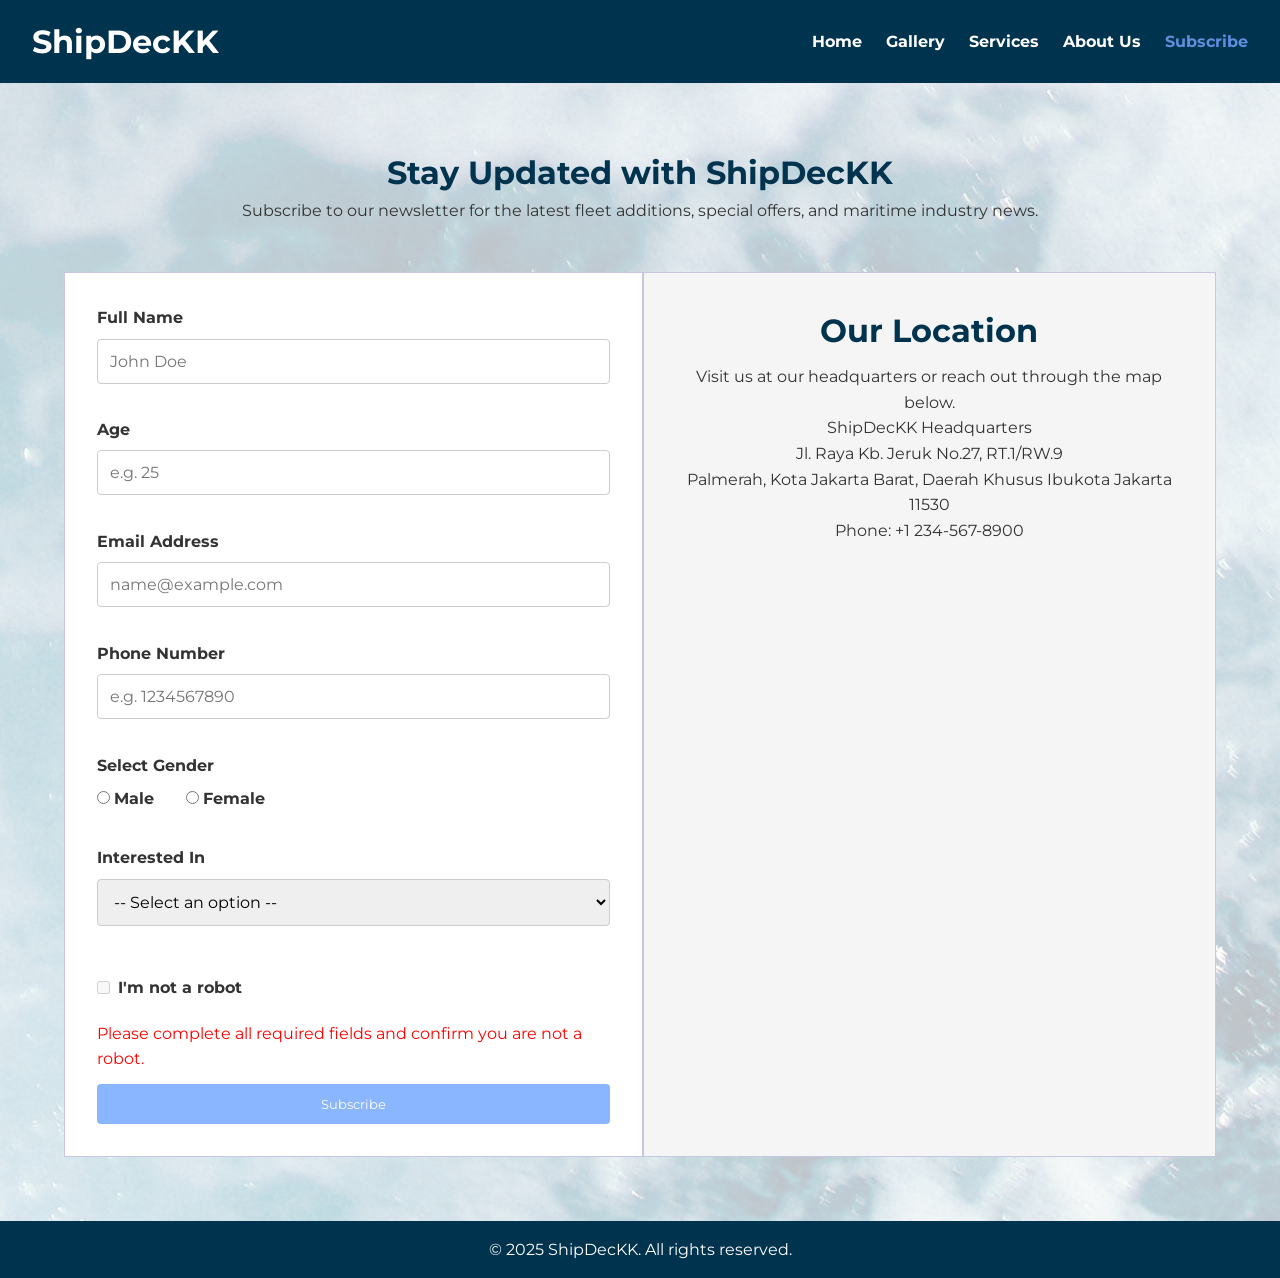
==== subscribe.html @ 66f79c5e "First commit" ====
<!DOCTYPE html>
<html lang="en">
<head>
  <meta charset="UTF-8">
  <meta name="viewport" content="width=device-width, initial-scale=1.0">
  <title>ShipDecKK - Subscribe</title>
  <link rel="stylesheet" href="css/styles.css"><link rel="preconnect" href="https://fonts.googleapis.com">
  <link rel="preconnect" href="https://fonts.gstatic.com" crossorigin>
  <link href="https://fonts.googleapis.com/css2?family=Montserrat:ital,wght@0,100..900;1,100..900&family=Poppins:ital,wght@0,100;0,200;0,300;0,400;0,500;0,600;0,700;0,800;0,900;1,100;1,200;1,300;1,400;1,500;1,600;1,700;1,800;1,900&family=Roboto:ital,wght@0,100..900;1,100..900&display=swap" rel="stylesheet">
</head>
<body>
  <header>
    <h1>ShipDecKK</h1>
    <div class="nav-toggle" id="navToggle">
      <span></span>
      <span></span>
      <span></span>
    </div>
    <nav>
      <ul id="navMenu">
        <li><a href="index.html">Home</a></li>
        <li><a href="gallery.html">Gallery</a></li>
        <li><a href="services.html">Services</a></li>
        <li><a href="about.html">About Us</a></li>
        <li><a href="subscribe.html" class="active">Subscribe</a></li>
      </ul>
    </nav>
  </header>

  <main>
    <section class="subscribe">
      <h2>Stay Updated with ShipDecKK</h2>
      <p>Subscribe to our newsletter for the latest fleet additions, special offers, and maritime industry news.</p>
      <div class="subscribe-contents">
        <form class="subscribe-form">
          <div class="form-attribute name-input">
            <label for="name">Full Name</label>
            <input type="text" id="name" name="name" placeholder="John Doe" required>
            <small id="nameError" class="error-message">Please enter your full name.</small>
          </div>

          <div class="form-attribute age-input">
            <label for="age">Age</label>
            <input type="number" id="age" name="age" placeholder="e.g. 25" min="1" max="120" required>
            <small id="ageError" class="error-message">Please enter a valid age (1-120).</small>
          </div>
        
          <div class="form-attribute email-input">
            <label for="email">Email Address</label>
            <input type="email" id="email" name="email" placeholder="name@example.com" required>
            <small id="emailError" class="error-message">Please enter a valid email address.</small>
          </div>
        
          <div class="form-attribute phone-input">
            <label for="phone">Phone Number</label>
            <input type="tel" id="phone" name="phone" placeholder="e.g. 1234567890" required>
            <small id="phoneError" class="error-message">Please enter a valid phone number (10-15 digits).</small>
          </div>
        
          <div class="form-attribute gender-input">
            <label for="gender">Select Gender</label>
            <div class="radio-group">
              <div class="male-attribute">
                <input type="radio" id="male" name="gender" value="male" required>
                <label for="male">Male</label>
              </div>
              <div class="female-attribute">
                <input type="radio" id="female" name="gender" value="female">
                <label for="female">Female</label>
              </div>
            </div>
            <small id="genderError" class="error-message">Please select your gender.</small>
          </div>  

          <div class="form-attribute interest-input">
            <label for="interest">Interested In</label>
            <select id="interest" name="interest" required>
              <option value="">-- Select an option --</option>
              <option value="yachts">Leisure Yachts</option>
              <option value="cargo">Cargo Ships</option>
              <option value="liners">Luxury Liners</option>
              <option value="custom">Custom Builds</option>
            </select>
            <small id="interestError" class="error-message">Please select your interest.</small>
          </div>

          <label class="robot-check">
              <input type="checkbox" id="notRobot" disabled>
              I'm not a robot
          </label>
          
          <div id="formErrorMsg" class="error-message">Please complete all required fields and confirm you are not a robot.</div>
          <button type="submit" id="subscribeBtn" disabled>Subscribe</button>
        
        </form>

        <div class="our-location">
          <h2>Our Location</h2>
          <p>Visit us at our headquarters or reach out through the map below.</p>
          <address>
            ShipDecKK Headquarters<br />
            Jl. Raya Kb. Jeruk No.27, RT.1/RW.9<br />
            Palmerah, Kota Jakarta Barat, Daerah Khusus Ibukota Jakarta 11530<br />
            Phone: +1 234-567-8900
          </address>
        
          <div class="map-container">
            <iframe src="https://www.google.com/maps/embed?pb=!1m18!1m12!1m3!1d63467.58540200419!2d106.69724988519964!3d-6.167690140311924!2m3!1f0!2f0!3f0!3m2!1i1024!2i768!4f13.1!3m3!1m2!1s0x2e69f6dcc7d2c4ad%3A0x209cb1eef39be168!2sBINUS%20UNIVERSITY%20-%20Anggrek%20Campus!5e0!3m2!1sen!2sid!4v1746533843292!5m2!1sen!2sid" width="600" height="450" style="border:0;" allowfullscreen="" loading="lazy" referrerpolicy="no-referrer-when-downgrade"></iframe>          </div>
        </div>
      </div>

    </section>
  </main>

  <footer>
    <p>&copy; 2025 ShipDecKK. All rights reserved.</p>
  </footer>
  <script src="js/script.js"></script>
</body>
</html>
---- css/styles.css ----
/* styles.css */

/* Reset and Base Styles */
* {
    font-family: "Montserrat", sans-serif;
    margin: 0;
    padding: 0;
    box-sizing: border-box;
}

@keyframes fadeIn {
  from {
    opacity: 0;
  }
  to {
    opacity: 1;
  }
}

@keyframes slideIn {
  from {
    transform: translateY(20px);
    opacity: 0;
  }
  to {
    transform: translateY(0);
    opacity: 1;
  }
}
  
body {
  transition: background-color 0.3s ease-in-out;
  line-height: 1.6;
  background-color: #f4f4f4;
  color: #333;
  padding: 0;
  margin: 0;
}

main, footer {
  animation: fadeIn 2s ease-in-out, slideIn 2s ease-in-out;
}

header {
  background-color: #00334e;
  position: sticky;
  top: 0;
  left: 0;
  z-index: 1000;
  color: #fff;
  padding: 1rem 2rem;
  display: flex;
  align-items: center;
  justify-content: space-between;
  flex-wrap: wrap;
}

header h1 {
  margin: 0;
}

.nav-toggle {
  display: none;
  flex-direction: column;
  cursor: pointer;
  gap: 5px;
  padding: 10px;
  border: 1px solid #fff;
  border-radius: 5px;
}

.nav-toggle span {
  width: 25px;
  height: 3px;
  background-color: #ffffff;
  display: block;
  transition: 0.3s ease;
}

main h2 {
  color: #00334e;
  text-align: center;
}

nav ul {
  list-style: none;
  display: flex;
  justify-content: flex-end;
  gap: 1.5rem;
}

nav a {
  color: white;
  text-decoration: none;
  font-weight: bold;
}

nav a:hover {
  text-decoration: underline;
}

nav a.active {
  color: #5e8edc;
}

main {
  padding: 2rem;
  background-image: url('../assets/ocean.jpg');
  background-color: rgba(255, 255, 255, 0.75);
  background-blend-mode: lighten;
}

.intro {
  padding: 2rem;
  text-align: center;
}

.intro h2 {
  margin-bottom: 1rem;
  font-size: 2rem;
}

.intro-contents {
  display: flex;
  flex-direction: row;
  align-items: center;
  justify-content: space-evenly;
  gap: 1rem;
}

.intro-contents p {
  width: 50%;
  max-width: 600px;
  font-size: 1.2rem;
  line-height: 1.6;
}

.intro-contents img {
  width: 50%;
  max-width: 400px;
  border-radius: 8px;
}

.categories {
  display: flex;
  flex-wrap: wrap;
  justify-content: center;
  align-items: center;
  gap: 1rem;
}

.card {
  background: #fff;
  padding: 1rem;
  border: 1px solid #ccc;
  width: 300px;
  text-align: center;
  box-shadow: 0 2px 5px rgba(0, 0, 0, 0.1);
  border-radius: 8px;
}

.why-choose-us, .featured-fleet, .testimonials {
  padding: 2rem;
  text-align: center;
}

.why-choose-us ul {
  list-style: none;
  padding: 0;
  margin: 1rem auto;
  max-width: 600px;
}

.why-choose-us li {
  margin: 0.5rem 0;
  font-size: 1.1rem;
}

.featured-fleet .gallery-grid {
  gap: 1.5rem;
  margin-top: 1rem;
}

.testimonials blockquote {
  margin: 1.5rem auto;
  max-width: 600px;
  font-style: italic;
  border-left: 4px solid #00334e;
  padding-left: 1rem;
  color: #333;
}

.testimonials footer {
  margin-top: 1rem;
}

footer {
  text-align: center;
  padding: 1rem;
  background-color: #00334e;
  color: #fff;
  position: relative;
  bottom: 0;
  width: 100%;
}

.gallery {
  padding: 2rem;
  text-align: center;
}

.gallery h2 {
  margin-bottom: 1.5rem;
  font-size: 2rem;
}

.gallery-grid {
  display: grid;
  grid-template-columns: repeat(3, 1fr);
  gap: 1.75rem;
}

.ship-card {
  display: flex;
  flex-direction: column;
  background: #f5f5f5;
  border-radius: 8px;
  padding: 1rem;
  min-height: 450px;
  text-align: left;
  box-shadow: 0 4px 6px rgba(0,0,0,0.1);
  position: relative;
  overflow: hidden;
}

.ship-card .view-details-btn {
  display: flex;
  gap: 8px;
  background-color: #00334e;
  border-radius: 4px;
  border: none;
  color: white;
  padding: 0.5rem 1rem;
  cursor: pointer;
  text-align: end;
  margin-left: auto;
  margin-top: 1rem;
}

.ship-card .view-details-btn:hover {
  background-color: #005a87;
  transition: background-color 0.3s ease;
  text-decoration: underline;
}

.ship-card::before {
  content: '';
  position: absolute;
  top: 0;
  left: 0;
  width: 100%;
  height: 100%;
  background: rgba(255, 255, 255, 0.5);
  transition: opacity 0.3s ease;
}

.ship-card:hover::before {
  opacity: 0;
  z-index: -1;
}

.ship-card img {
  width: 100%;
  height: 60%;
  border-radius: 4px;
}

.ship-info {
  height: 30%;
}

.ship-card h3 {
  margin: 0.5rem 0;
}

.ship-card .price {
  color: #0077cc;
  font-weight: bold;
}

.services {
  padding: 2rem;
  text-align: center;
}

.services h2 {
  margin-bottom: 2rem;
  font-size: 2rem;
}

.services-list {
  display: flex;
  flex-direction: column;
  gap: 1.5rem;
  text-align: left;
}

.service-item {
  display: flex;
  flex-direction: row;
  align-items: center;
  background: #f8f8f8;
  padding: 1rem;
  border-radius: 8px;
  box-shadow: 0 4px 6px rgba(0,0,0,0.05);
  position: relative;
} 

.service-item::before {
  content: '';
  position: absolute;
  top: 0;
  left: 0;
  width: 100%;
  height: 100%;
  background: rgba(255, 255, 255, 0.5);
  transition: opacity 0.3s ease;
}

.service-item:hover::before {
  opacity: 0;
  z-index: -1;
}

.service-image {
  width: 30%;
  border-radius: 4px;
  margin-right: 1.5rem;
}

.service-info {
  text-align: left;
}

.service-item h3 {
  margin-bottom: 0.5rem;
  color: #00334e;
}

.about-overview {
  padding: 2rem;
  max-width: 900px;
  margin: 0 auto;
}

.about-overview h2 {
  margin-bottom: 1.5rem;
  font-size: 2rem;
}

.about-overview h3 {
  margin-top: 1.5rem;
  color: #003366;
}

.about-paragraph {
  text-align: left;
  line-height: 1.8;
  margin: 1rem 0;
}

.values-list, .achievements-list {
  list-style-type: none;
  padding-left: 0;
  margin: 1rem 0;
}

.values-list li, .achievements-list li {
  margin-bottom: 0.75rem;
  padding-left: 1.5rem;
  position: relative;
}

.values-list li::before, .achievements-list li::before {
  content: '✔';
  color: #0077cc;
  position: absolute;
  left: 0;
}

.team-grid {
  display: grid;
  grid-template-columns: repeat(3, 1fr);
  gap: 2rem;
  margin-top: 2rem;
}

.team-member {
  display: flex;
  flex-direction: column;
  align-items: center;
  background: #f8f8f8;
  padding: 1.5rem;
  border-radius: 8px;
  box-shadow: 0 4px 6px rgba(0,0,0,0.05);
  position: relative;
  overflow: hidden;
}

.team-member::before {
  content: '';
  position: absolute;
  top: 0;
  left: 0;
  width: 100%;
  height: 100%;
  background: rgba(255, 255, 255, 0.5);
  transition: opacity 0.3s ease;
}

.team-member:hover::before {
  opacity: 0;
  z-index: -1;
}

.team-member img {
  width: 100%;
  border-radius: 8px;
}

.team-member h4 {
  margin-top: 0.5rem;
  color: #00334e;
}

.error-message {
  opacity: 0;
  color: red;
}

.subscribe {
  padding: 2rem;
  text-align: center;
}

.subscribe h2 {
  font-size: 2rem;
}

.subscribe-contents {
  display: flex;
  flex-direction: row;
  justify-content: space-evenly;
  text-align: center;
  margin-top: 3rem;
}

.subscribe-form {
  background-color: white;
  padding: 2rem;
  border: 1px solid #c6c7e0;
  display: flex;
  flex-direction: column;
  text-align: left;
  gap: 12px;
}

.subscribe-form input, .subscribe-form select {
  padding: 0.75rem;
  font-size: 1rem;
  border: 1px solid #ccc;
  border-radius: 4px;
}

.form-attribute {
  display: flex;
  flex-direction: column;
}

.subscribe-form label {
  font-weight: bold;
  margin-bottom: 0.5rem;
}

.subscribe-form button {
  background-color: #00334e;
  color: #fff;
  padding: 0.75rem;
  border: none;
  border-radius: 4px;
  cursor: pointer;
  transition: background-color 0.3s ease;
}

.subscribe-form button:disabled {
  background-color: #8ab5ff;
  cursor: not-allowed;
}

.subscribe-form button:not(:disabled):hover {
  background-color: #005a87;
}

.radio-group {
  display: flex;
  flex-direction: row;
  gap: 2rem;
}

.robot-check {
  display: flex;
  align-items: center;
  gap: 0.5rem;
  font-weight: bold;
  margin-top: 1rem;
}

.our-location {
  padding: 2rem;
  border: 1px solid #c6c7e0; 
  background-color: #f5f5f5;
}

.our-location h2 {
  margin-bottom: 0.5rem;
}

.our-location address {
  font-style: normal;
  margin-bottom: 1rem;
  line-height: 1.6;
}

.map-container iframe {
  width: 100%;
  max-width: 600px;
  height: 300px;
  border: 1px solid #ccc;
  border-radius: 8px;
}

/* Responsive Design */
@media screen and (max-width: 1024px) {
  .subscribe-contents {
    flex-direction: column;
    align-items: center;
    gap: 4rem;
  }

  .subscribe-form {
    width: 100%;
    max-width: 400px;
  }

  .our-location {
    width: 100%;
    padding: 1rem;
  }
}

@media screen and (max-width: 768px) {
  .nav-toggle {
    display: flex;
    margin-left: auto;
  }

  nav ul {
    display: none;
    flex-direction: column;
    gap: 1rem;
    background-color: #00334e;
    padding: 1rem;
    position: absolute;
    top: 60px;
    right: 10px;
    box-shadow: 0 2px 10px rgba(0,0,0,0.2);
    z-index: 1000;
  }

  nav ul.show {
    display: flex;
  }

  .categories {
    flex-direction: column;
    align-items: center;
  }

  .card {
    width: 90%;
  }

  .intro-contents {
    flex-direction: column;
    align-items: center;
  }

  .intro-contents p {
    width: 100%;
    max-width: none;
  }

  .intro-contents img {
    width: 100%;
    max-width: none;
  }

  .featured-fleet img {
    height: 80%;
  }

  .featured-fleet .ship-info {
    height: 20%;
  }

  .gallery-grid, .team-grid {
    grid-template-columns: 1fr; /* 1 column on small screens */
  }

  .service-item {
    flex-direction: column;
    align-items: center;
  }

  .service-image {
    margin-right: 0;
    margin-bottom: 1rem;
  }

  .service-image, .service-info {
    width: 100%;
  }
}
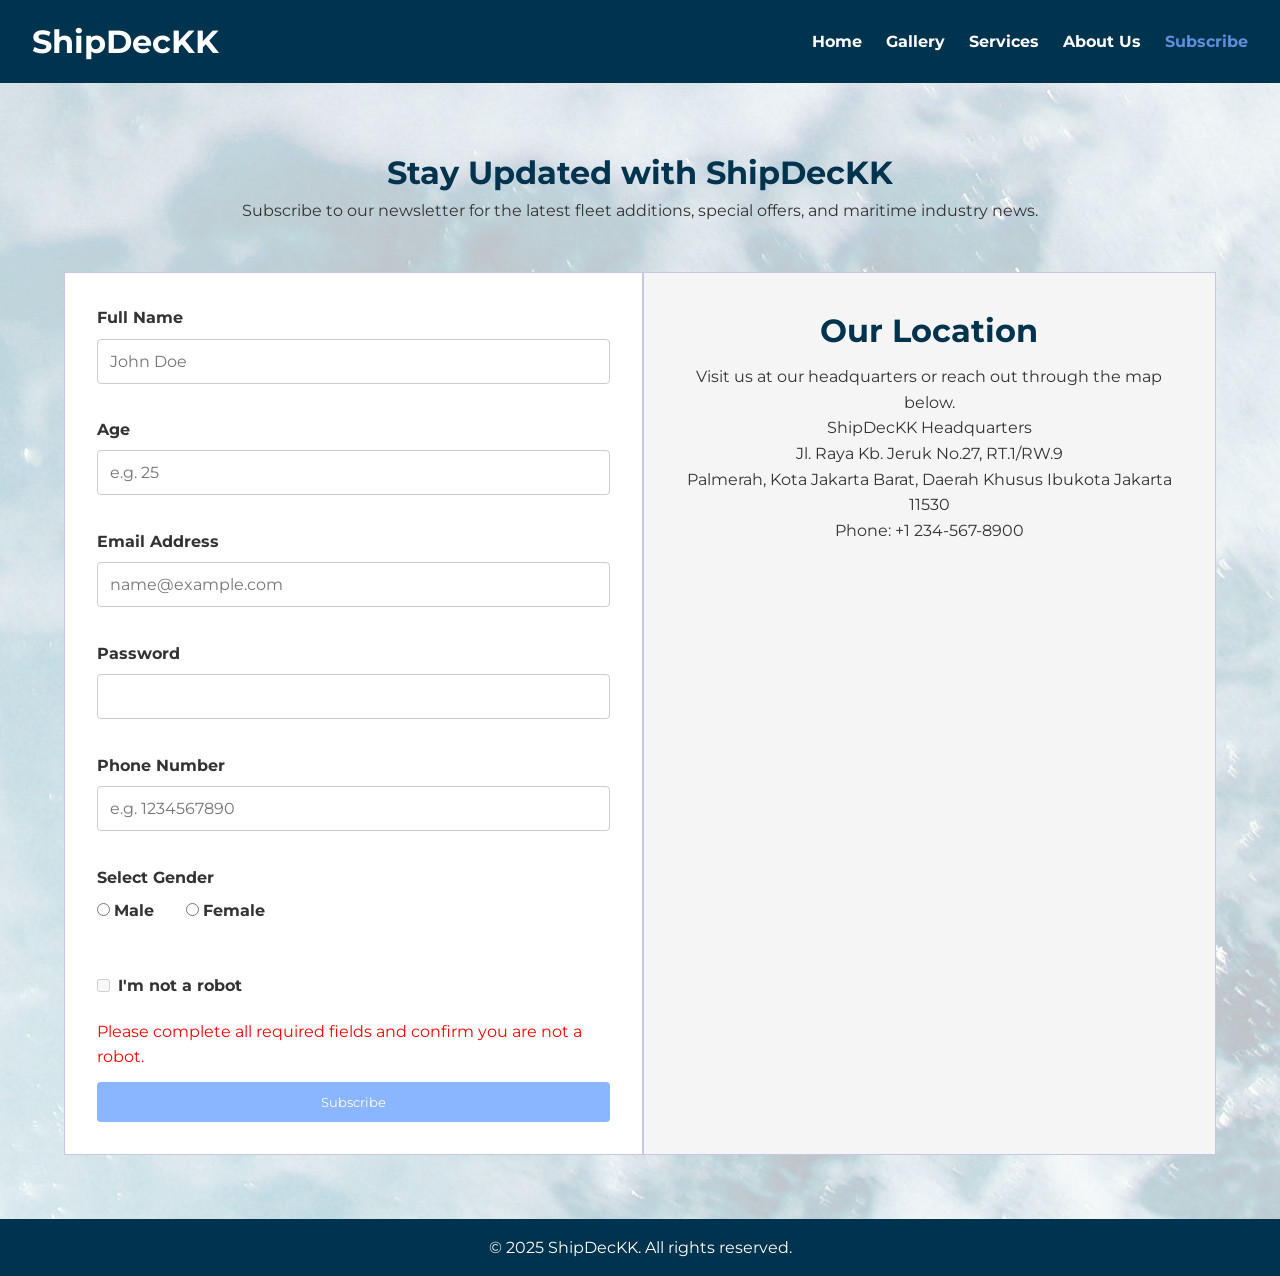
==== commit 2273ee41: "Added password field" ====
--- a/subscribe.html
+++ b/subscribe.html
@@ -50,6 +50,13 @@
             <input type="email" id="email" name="email" placeholder="name@example.com" required>
             <small id="emailError" class="error-message">Please enter a valid email address.</small>
           </div>
+
+          <div class="form-attribute password-input">
+            <label for="password">Password</label>
+            <input type="password" name="password" id="password" required>
+            <small id="passwordError" class="error-message">Please enter a password (8-20 characters).</small>
+            </small>
+          </div>
         
           <div class="form-attribute phone-input">
             <label for="phone">Phone Number</label>
@@ -71,18 +78,6 @@
             </div>
             <small id="genderError" class="error-message">Please select your gender.</small>
           </div>  
-
-          <div class="form-attribute interest-input">
-            <label for="interest">Interested In</label>
-            <select id="interest" name="interest" required>
-              <option value="">-- Select an option --</option>
-              <option value="yachts">Leisure Yachts</option>
-              <option value="cargo">Cargo Ships</option>
-              <option value="liners">Luxury Liners</option>
-              <option value="custom">Custom Builds</option>
-            </select>
-            <small id="interestError" class="error-message">Please select your interest.</small>
-          </div>
 
           <label class="robot-check">
               <input type="checkbox" id="notRobot" disabled>
